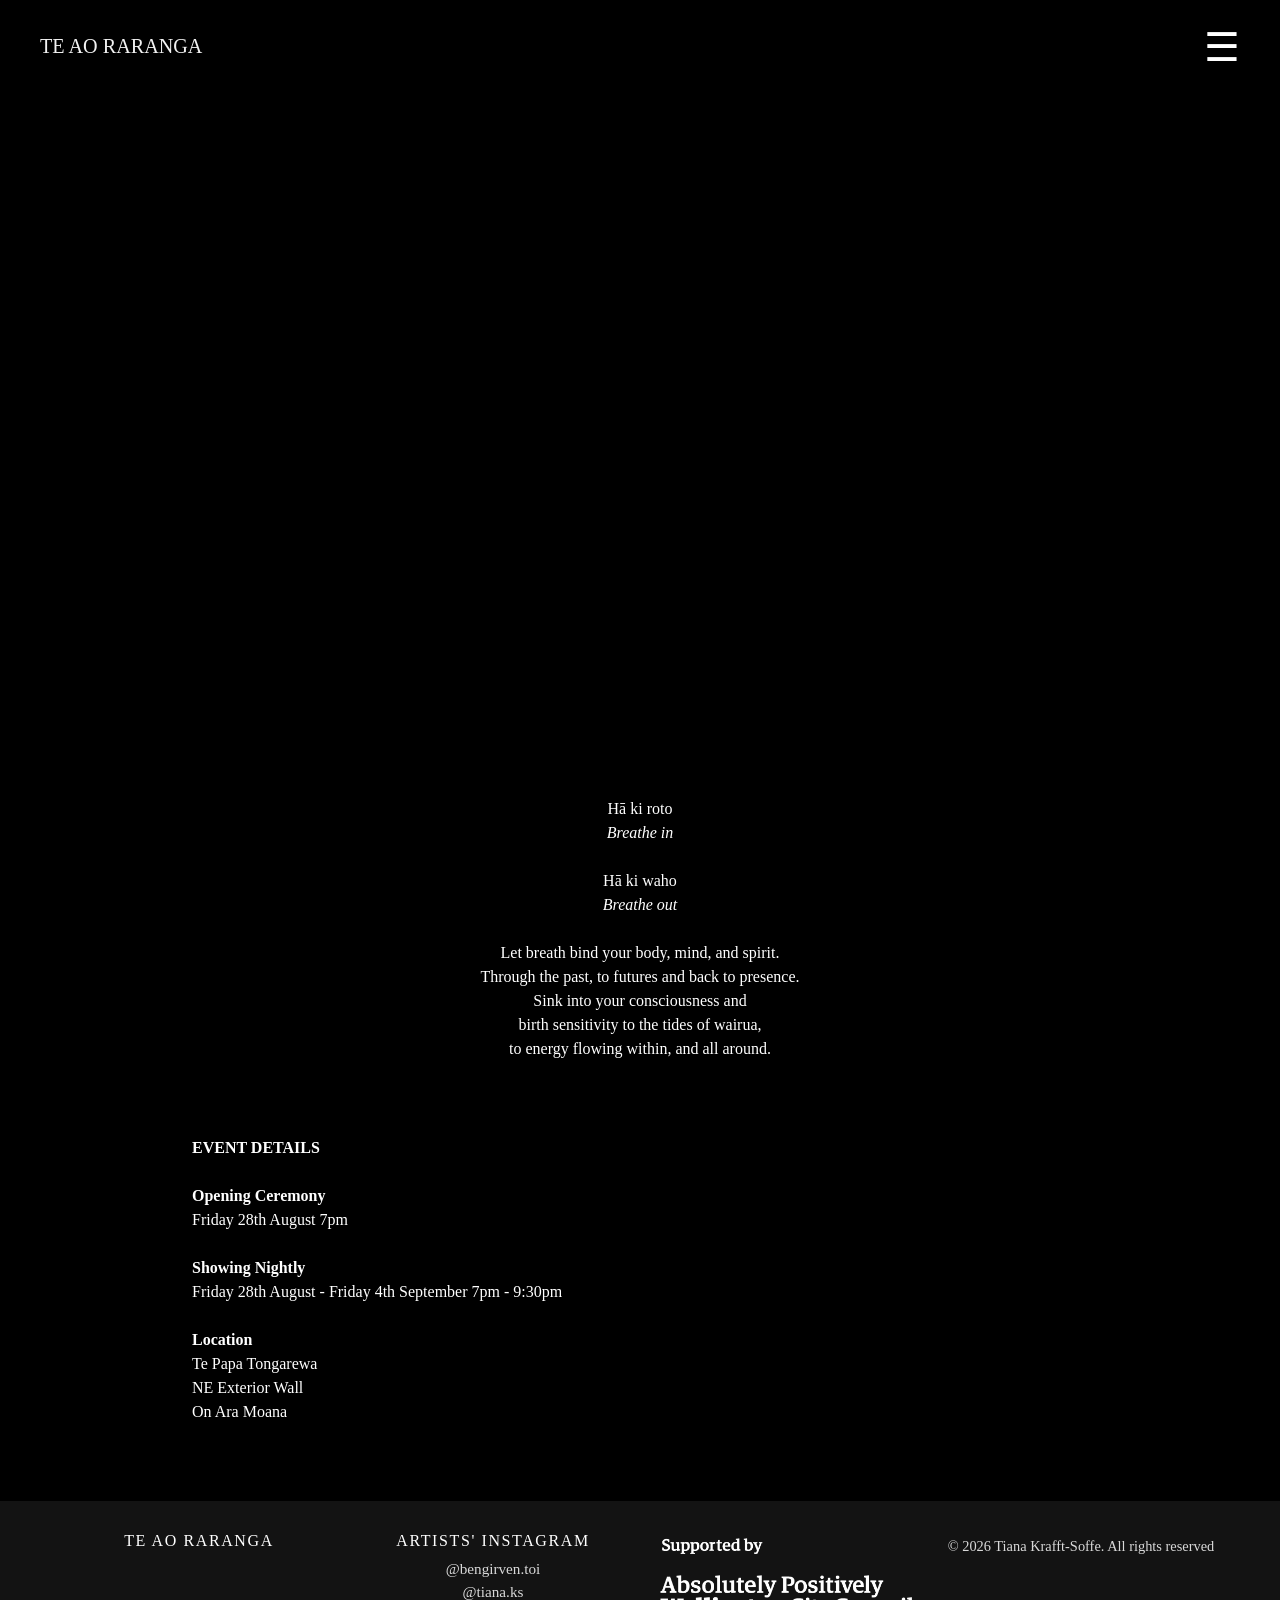
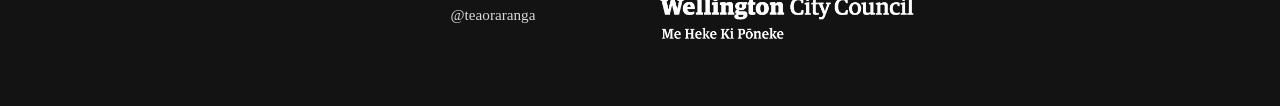
==== index.html @ 526a8f99 "Update index.html" ====
<!doctype html>
<html>
<head>
<meta charset="UTF-8">
<meta name="viewport" content="width=device-width, initial-scale=1.0"> 
<title>Te Ao Raranga</title>
<link href="CSS /reset_te_ao_raranga.css" rel="stylesheet" type="text/css">
<link href="CSS /Te_Ao_Raranga.css" rel="stylesheet" type="text/css">
</head>

<body>
	
	<div id="myNav" class="overlay">
  		<a href="javascript:void(0)" class="closebtn" onclick="closeNav()">&times;</a>
		
  	<div class="overlay-content">
	  <a href="index.html">Home</a>
    <a href="Pages /Kaupapa.html">Kaupapa</a>
    <a href="Pages /Tangata.html">Tangata</a>
  </div>
		
	</div>
	
<div class="topnav">
  <a href="index.html">TE  AO  RARANGA</a>
 <span class="split" style="font-size:40px;cursor:pointer" onclick="openNav()">&#9776;</span>

</div>

<br>

<!-- Home page video -->

<video  autoplay="autoplay" loop="true" muted defaultmuted playsinline poster="#" width="100%" height="100%" style="animation: fade-inout; padding-bottom: 0.2%;"> 
  <source src="Images /Website MP4/Homescreen Video 6 Fixed Brightness 25.mp4" type="video/mp4">
</video>

<!-- Main text for home page -->

<p class="home_text">

<br>

Hā ki roto <br>
<i>Breathe in</i>

<br><br>

Hā ki waho <br>
<i>Breathe out</i> 

<br><br>

Let breath bind your body, mind, and spirit. <br>
Through the past, to futures and back to presence. <br>
Sink into your consciousness and <br>
birth sensitivity to the tides of wairua,<br>
to energy flowing within, and all around.<br>

<br>


</p>

<div class="event_details"> 

<h1 style="font-weight: bold;">EVENT DETAILS</h1>

<br>

<h2 style="font-weight: 600;">Opening Ceremony</h2> Friday 28th August 7pm 

<br><br>

 <h2 style="font-weight: 600;">Showing Nightly</h2> Friday 28th August - Friday 4th September 7pm - 9:30pm

<br><br>

<h2 style="font-weight: 600;">Location</h2>

Te Papa Tongarewa <br>
NE Exterior Wall <br>
On Ara Moana


</div>


<footer class="site-footer">
  <div class="footer-section">
    <h4>Te Ao Raranga</h4>
  </div>
  
  <div class="footer-section">
    <h4>Artists' Instagram</h4>
    <a href="https://www.instagram.com/bengirven.toi/">@bengirven.toi</a>
    <a href="https://www.instagram.com/tiana.ks/">@tiana.ks</a>
    <a href="https://www.instagram.com/teaoraranga/">@teaoraranga</a>
  </div>

  <div class="footer-section">
    <img src="Images /Website Images/wcc-supportedby-logo-white.png" style="width: 320px; height: auto; margin-top:-26px;" alt="WCC Supported By Logo">
  </div>

 <div class="footer-section">
     <p style="font-size: 0.9rem; margin: 0.4rem 0 0;"> © 2026 Tiana Krafft-Soffe. All rights reserved</p>
  </div>
  </div>

</footer>
	
</body>
	<script src="Javascript /te_ao_raranga_script.js"> </script>
</html>
---- CSS /Te_Ao_Raranga.css ----
@charset "UTF-8";
/* CSS Document */

html, body {
  min-height: 100%;
}

body {
  display: flex;
  flex-direction: column;
  min-height: 100vh;
  font-family: Cambria, 'Hoefler Text', 'Liberation Serif', Times, 'Times New Roman', 'serif';
  margin: 0;
  background-color: black;
}

body > footer {
  margin-top: auto;
}

.page-content {
  flex: 1;
}

@keyframes fade-inout {
	0% {opacity: 0}
	100% {opacity: 1;}

}

/* Navbar styling begins*/


.topnav {
  overflow: hidden;
  background-color:black;
  font-weight: 500;
  font-size: 90%;
}

.topnav a {
  float: left;
  color: #f2f2f2;
  text-align: center;
  padding: 34px 40px 8px;
  text-decoration: none;
  font-size: 140%;
  line-height: 1.2;
}



.split {
	color: white;
	float: right;
	padding: 28px 40px 8px;
	
	
}

.overlay {
  height: 100%;
  width: 0;
  position: fixed;
  z-index: 1;
  top: 0;
  left: 0;
  background-color: rgb(0,0,0);
  background-color: rgba(0,0,0, 0.9);
  overflow-x: hidden;
  transition: 0.5s;
}

.overlay-content {
  position: relative;
  top: 25%;
  width: 100%;
  text-align: center;
  margin-top: 30px;
}

.overlay a {
  padding: 8px;
  text-decoration: none;
  font-size: 36px;
  color: #818181;
  display: block;
  transition: 0.3s;
}

.overlay a:hover, .overlay a:focus {
  color: #f1f1f1;
}

.overlay .closebtn {
  position: absolute;
  top: 20px;
  right: 45px;
  font-size: 60px;
}

@media screen and (max-height: 450px) {
  .overlay a {font-size: 20px}
  .overlay .closebtn {
  font-size: 40px;
  top: 15px;
  right: 35px;
  }
}


/* Navbar styling ends*/


/* For Bold Text - Universal accross all pages */

strong {
    font-weight: bold;
}

/* Home Page Styling Begins*/

.home_text {
 width: 70%;
  padding: 3% 15%;
  text-align:center;
  color: white;
  animation: fade-inout 5s;
  line-height: 1.5;
}

.home_text i {
  font-style: italic !important;
}

.event_details {
  width: 70%;
  padding: 1% 15%;
  text-align: justify;
  color: white;
  animation: fade-inout 5s;
  line-height: 1.5;
}

/* Home Page Styling Ends */

/* Page Title for Kaupapa and Tangata Pages, artist statement is also used in both Tangata and Kaupapa */

.Page-title {
	text-align: center;
  font-size: 220%;
	letter-spacing: 10px;
	padding-top: 5%;
	color: white;
	animation: fade-inout 5s;
}

.tangata_brief {
  width: 70%;
  padding: 5% 15%;
  text-align: justify;
  color: white;
  animation: fade-inout 5s;

}

.artist_titles {
  text-align: left;
  font-size: 110%;
  padding-top: 2%;
  padding-left: 15%;
  color: white;
  animation: fade-inout 5s;
}

.iwi {
  text-align: left;text-align: left;
  padding-top: 5px;
  font-size: 100%;
  padding-left: 15%;
  color: white;
  width: 70%;
  animation: fade-inout 5s;
}

.artist_statement {
  width: 70%;
  padding-top: 1%;
  padding-left: 15%;
  text-align: justify;
  color: white;
  animation: fade-inout 5s;
  font-size: 1em;
  line-height: 1.5;
}

/* Tangata Titles is used for - Ngā mihi nui divider */

.tangata_titles {
  text-align: left;
  font-size: 110%;
  padding-top: 1%;
  padding-left: 15%;
  width: 70%;
  color: white;
  animation: fade-inout 5s;
  letter-spacing: 2%;
}

/* Divider is used for - Made in Collaboration With and line  */

.divider {
  display: flex;
  align-items: center;
  justify-content: center;
  text-align: center;
  color: white;
  letter-spacing: 2%;
  max-width: 800px;
  width: 100%;
  margin: 0 auto;
  gap: 1rem;
  animation: fade-inout 5s;
}

.divider::before,
.divider::after {
  content: '';
  flex: 1;
  min-width: 0;
  height: 1px;
  background: rgba(255, 255, 255, 0.65);
}

.divider::before {
  margin-right: 30px;
}

.divider::after {
  margin-left: 30px;
}

.nga_mihi_nui_statement {
  width: 70%;
  padding-top: 1%;
  padding-left: 15%;
  text-align: justify;
  color: white;
  animation: fade-inout 5s;
  line-height: 1.5;
}


/* Media Styling for Kaupapa Page Begins */

.Photogram_Image {
  width: 70%;
  padding: 1% 15%;
  text-align: center;
  color: white;
  animation: fade-inout 5s;
}

.Image_Captions {
  width: 70%;
  padding: 1% 15%;
  text-align: center;
  color: white;
  animation: fade-inout 5s;
  font-style: italic;

}

.Movement_Sequence {
  width: 70%;
  padding: 1% 15%;
  text-align: center;
  color: white;
  animation: fade-inout 5s;
}

/* Media Styling for Kaupapa Page Ends */

/*More to Come - placeholder for Kaupapa content that will be uploaded closer to the date */

.more_to_come {
  width: 70%;
  padding: 150px 15%;
  text-align: center;
  color: white;
  animation: fade-inout 5s;
  font-size: 1.2em;
}
	
/* Footer styling begins */

.site-footer {
  background-color: #131313;
  color: white;
  padding: 2rem 4rem;
  margin-top: 4rem;
  display: grid;
  grid-template-columns: repeat(auto-fit, minmax(180px, 1fr));
  gap: 1.5rem;
  justify-items: center;
  text-align: center;
  opacity: 0;
  transform: translateY(24px);
  transition: opacity 1s ease, transform 1s ease;
  will-change: opacity, transform;
  font-size: 0.9rem;
}

.site-footer.is-visible {
  opacity: 1;
  transform: translateY(0);
}

.footer-section {
  display: flex;
  flex-direction: column;
  align-items: center;
  text-align: center;
}

.footer-section h4 {
  margin: 0 0 0.5rem 0;
  font-size: 1rem;
  letter-spacing: 0.1em;
  text-transform: uppercase;
}

.footer-section a,
.footer-section p {
  display: block;
  color: #d9d9d9;
  text-decoration: none;
  margin: 0.25rem 0;
  font-size: 0.95rem;
}

.footer-section a:hover {
  color: white;
}
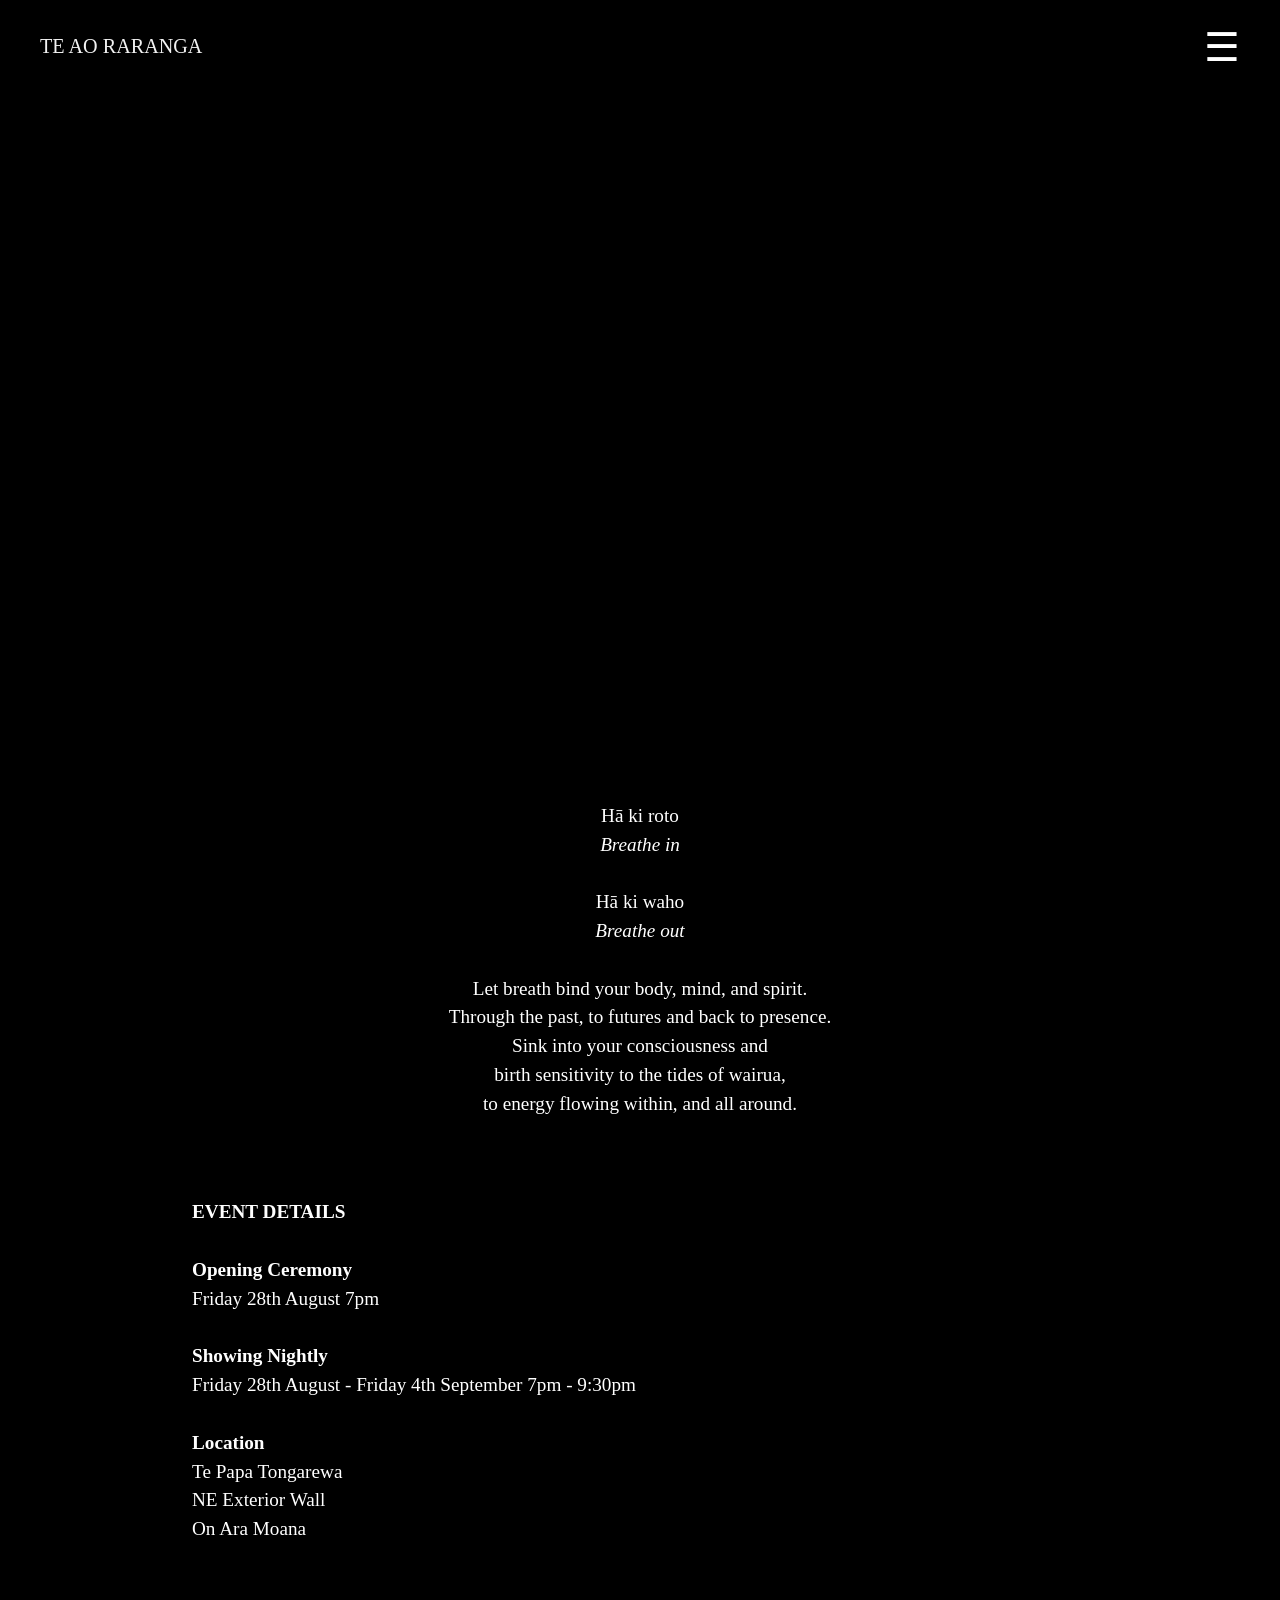
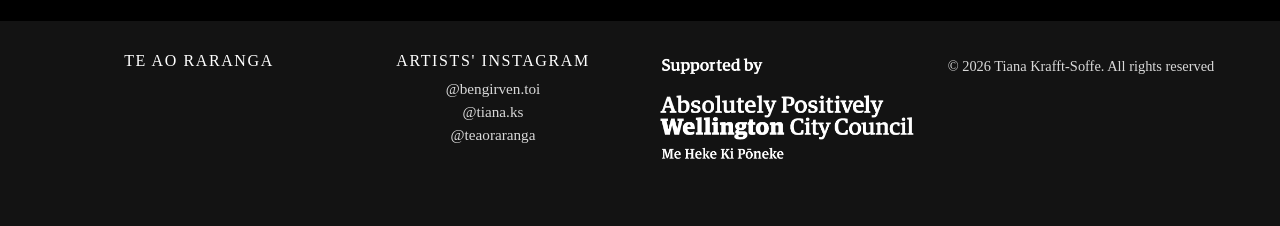
==== commit 85c4ff5c: "updated links - getting rid of spaces and captiliastion" ====
--- a/index.html
+++ b/index.html
@@ -4,8 +4,8 @@
 <meta charset="UTF-8">
 <meta name="viewport" content="width=device-width, initial-scale=1.0"> 
 <title>Te Ao Raranga</title>
-<link href="CSS /reset_te_ao_raranga.css" rel="stylesheet" type="text/css">
-<link href="CSS /Te_Ao_Raranga.css" rel="stylesheet" type="text/css">
+<link href="css/reset_te_ao_raranga.css" rel="stylesheet" type="text/css">
+<link href="css/te_ao_raranga.css" rel="stylesheet" type="text/css">
 </head>
 
 <body>
@@ -13,11 +13,11 @@
 	<div id="myNav" class="overlay">
   		<a href="javascript:void(0)" class="closebtn" onclick="closeNav()">&times;</a>
 		
-  	<div class="overlay-content">
-	  <a href="index.html">Home</a>
-    <a href="Pages /Kaupapa.html">Kaupapa</a>
-    <a href="Pages /Tangata.html">Tangata</a>
-  </div>
+    <div class="overlay-content">
+    <a href="index.html">Home</a>
+      <a href="pages/kaupapa.html">Kaupapa</a>
+      <a href="pages/tangata.html">Tangata</a>
+    </div>
 		
 	</div>
 	
@@ -32,7 +32,7 @@
 <!-- Home page video -->
 
 <video  autoplay="autoplay" loop="true" muted defaultmuted playsinline poster="#" width="100%" height="100%" style="animation: fade-inout; padding-bottom: 0.2%;"> 
-  <source src="Images /Website MP4/Homescreen Video 6 Fixed Brightness 25.mp4" type="video/mp4">
+  <source src="images/website_mp4/homescreen_video_6_fixed_brightness_25.mp4" type="video/mp4">
 </video>
 
 <!-- Main text for home page -->
@@ -99,7 +99,7 @@
   </div>
 
   <div class="footer-section">
-    <img src="Images /Website Images/wcc-supportedby-logo-white.png" style="width: 320px; height: auto; margin-top:-26px;" alt="WCC Supported By Logo">
+    <img src="images/website_images/wcc-supportedby-logo-white.png" style="width: 320px; height: auto; margin-top:-26px;" alt="WCC Supported By Logo">
   </div>
 
  <div class="footer-section">
@@ -109,6 +109,6 @@
 
 </footer>
 	
+  <script src="javascript/te_ao_raranga_script.js"></script>
 </body>
-	<script src="Javascript /te_ao_raranga_script.js"> </script>
 </html>
--- a/css/te_ao_raranga.css
+++ b/css/te_ao_raranga.css
@@ -0,0 +1,354 @@
+@charset "UTF-8";
+/* CSS Document */
+
+html, body {
+  min-height: 100%;
+}
+
+body {
+  display: flex;
+  flex-direction: column;
+  min-height: 100vh;
+  font-family: Cambria, 'Hoefler Text', 'Liberation Serif', Times, 'Times New Roman', 'serif';
+  margin: 0;
+  background-color: black;
+}
+
+body > footer {
+  margin-top: auto;
+}
+
+.page-content {
+  flex: 1;
+}
+
+@keyframes fade-inout {
+	0% {opacity: 0}
+	100% {opacity: 1;}
+
+}
+
+/* Navbar styling begins*/
+
+
+.topnav {
+  overflow: hidden;
+  background-color:black;
+  font-weight: 500;
+  font-size: 90%;
+}
+
+.topnav a {
+  float: left;
+  color: #f2f2f2;
+  text-align: center;
+  padding: 34px 40px 8px;
+  text-decoration: none;
+  font-size: 140%;
+  line-height: 1.2;
+}
+
+
+
+.split {
+	color: white;
+	float: right;
+	padding: 28px 40px 8px;
+	
+	
+}
+
+.overlay {
+  height: 100%;
+  width: 0;
+  position: fixed;
+  z-index: 1;
+  top: 0;
+  left: 0;
+  background-color: rgb(0,0,0);
+  background-color: rgba(0,0,0, 0.9);
+  overflow-x: hidden;
+  transition: 0.5s;
+}
+
+.overlay-content {
+  position: relative;
+  top: 25%;
+  width: 100%;
+  text-align: center;
+  margin-top: 30px;
+}
+
+.overlay a {
+  padding: 8px;
+  text-decoration: none;
+  font-size: 36px;
+  color: #818181;
+  display: block;
+  transition: 0.3s;
+}
+
+.overlay a:hover, .overlay a:focus {
+  color: #f1f1f1;
+}
+
+.overlay .closebtn {
+  position: absolute;
+  top: 20px;
+  right: 45px;
+  font-size: 60px;
+}
+
+@media screen and (max-height: 450px) {
+  .overlay a {font-size: 20px}
+  .overlay .closebtn {
+  font-size: 40px;
+  top: 15px;
+  right: 35px;
+  }
+}
+
+
+/* Navbar styling ends*/
+
+
+/* For Bold Text - Universal accross all pages */
+
+strong {
+    font-weight: bold;
+}
+
+.italic {
+    font-style: italic;
+
+}
+
+/* Home Page Styling Begins*/
+
+.home_text {
+ width: 70%;
+  padding: 3% 15%;
+  text-align:center;
+  color: white;
+  animation: fade-inout 5s;
+  line-height: 1.5;
+  font-size: 1.2em;
+}
+
+.home_text i {
+  font-style: italic !important;
+}
+
+.event_details {
+  width: 70%;
+  padding: 1% 15%;
+  text-align: justify;
+  color: white;
+  animation: fade-inout 5s;
+  line-height: 1.5;
+  font-size: 1.2em;
+}
+
+/* Home Page Styling Ends */
+
+/* Page Title for Kaupapa and Tangata Pages, artist statement is also used in both Tangata and Kaupapa */
+
+.Page-title {
+	text-align: center;
+  font-size: 220%;
+	letter-spacing: 10px;
+	padding-top: 5%;
+	color: white;
+	animation: fade-inout 5s;
+}
+
+.tangata_brief {
+  width: 70%;
+  padding: 5% 15%;
+  text-align: justify;
+  color: white;
+  animation: fade-inout 5s;
+
+}
+
+.artist_titles {
+  text-align: left;
+  font-size: 110%;
+  padding-top: 2%;
+  padding-left: 15%;
+  color: white;
+  animation: fade-inout 5s;
+}
+
+.iwi {
+  text-align: left;text-align: left;
+  padding-top: 5px;
+  font-size: 100%;
+  padding-left: 15%;
+  color: white;
+  width: 70%;
+  animation: fade-inout 5s;
+}
+
+.artist_statement {
+  width: 70%;
+  padding-top: 1%;
+  padding-left: 15%;
+  text-align: justify;
+  color: white;
+  animation: fade-inout 5s;
+  font-size: 1.2em;
+  line-height: 1.5;
+}
+
+/* Tangata Titles is used for - Ngā mihi nui divider */
+
+.tangata_titles {
+  text-align: left;
+  font-size: 110%;
+  padding-top: 1%;
+  padding-left: 15%;
+  width: 70%;
+  color: white;
+  animation: fade-inout 5s;
+  letter-spacing: 2%;
+}
+
+/* Divider is used for - Made in Collaboration With and line  */
+
+.divider {
+  display: flex;
+  align-items: center;
+  justify-content: center;
+  text-align: center;
+  color: white;
+  letter-spacing: 2%;
+  max-width: 800px;
+  width: 100%;
+  margin: 0 auto;
+  gap: 1rem;
+  animation: fade-inout 5s;
+}
+
+.divider::before,
+.divider::after {
+  content: '';
+  flex: 1;
+  min-width: 0;
+  height: 1px;
+  background: rgba(255, 255, 255, 0.65);
+}
+
+.divider::before {
+  margin-right: 30px;
+}
+
+.divider::after {
+  margin-left: 30px;
+}
+
+.nga_mihi_nui_statement {
+  width: 70%;
+  padding-top: 1%;
+  padding-left: 15%;
+  text-align: justify;
+  color: white;
+  animation: fade-inout 5s;
+  line-height: 1.5;
+   font-size: 1.2em;
+}
+
+
+/* Media Styling for Kaupapa Page Begins */
+
+.Photogram_Image {
+  width: 70%;
+  padding: 1% 15%;
+  text-align: center;
+  color: white;
+  animation: fade-inout 5s;
+}
+
+.Image_Captions {
+  width: 70%;
+  padding: 1% 15%;
+  text-align: center;
+  color: white;
+  animation: fade-inout 5s;
+  font-style: normal; 
+}
+
+
+.Movement_Sequence {
+  width: 70%;
+  padding: 1% 15%;
+  text-align: center;
+  color: white;
+  animation: fade-inout 5s;
+}
+
+/* Media Styling for Kaupapa Page Ends */
+
+/*More to Come - placeholder for Kaupapa content that will be uploaded closer to the date */
+
+.more_to_come {
+  width: 70%;
+  padding: 150px 15%;
+  text-align: center;
+  color: white;
+  animation: fade-inout 5s;
+  font-size: 1.2em;
+}
+	
+/* Footer styling begins */
+
+.site-footer {
+  background-color: #131313;
+  color: white;
+  padding: 2rem 4rem;
+  margin-top: 4rem;
+  display: grid;
+  grid-template-columns: repeat(auto-fit, minmax(180px, 1fr));
+  gap: 1.5rem;
+  justify-items: center;
+  text-align: center;
+  opacity: 0;
+  transform: translateY(24px);
+  transition: opacity 1s ease, transform 1s ease;
+  will-change: opacity, transform;
+  font-size: 0.9rem;
+}
+
+.site-footer.is-visible {
+  opacity: 1;
+  transform: translateY(0);
+}
+
+.footer-section {
+  display: flex;
+  flex-direction: column;
+  align-items: center;
+  text-align: center;
+}
+
+.footer-section h4 {
+  margin: 0 0 0.5rem 0;
+  font-size: 1rem;
+  letter-spacing: 0.1em;
+  text-transform: uppercase;
+}
+
+.footer-section a,
+.footer-section p {
+  display: block;
+  color: #d9d9d9;
+  text-decoration: none;
+  margin: 0.25rem 0;
+  font-size: 0.95rem;
+}
+
+.footer-section a:hover {
+  color: white;
+}
+
+
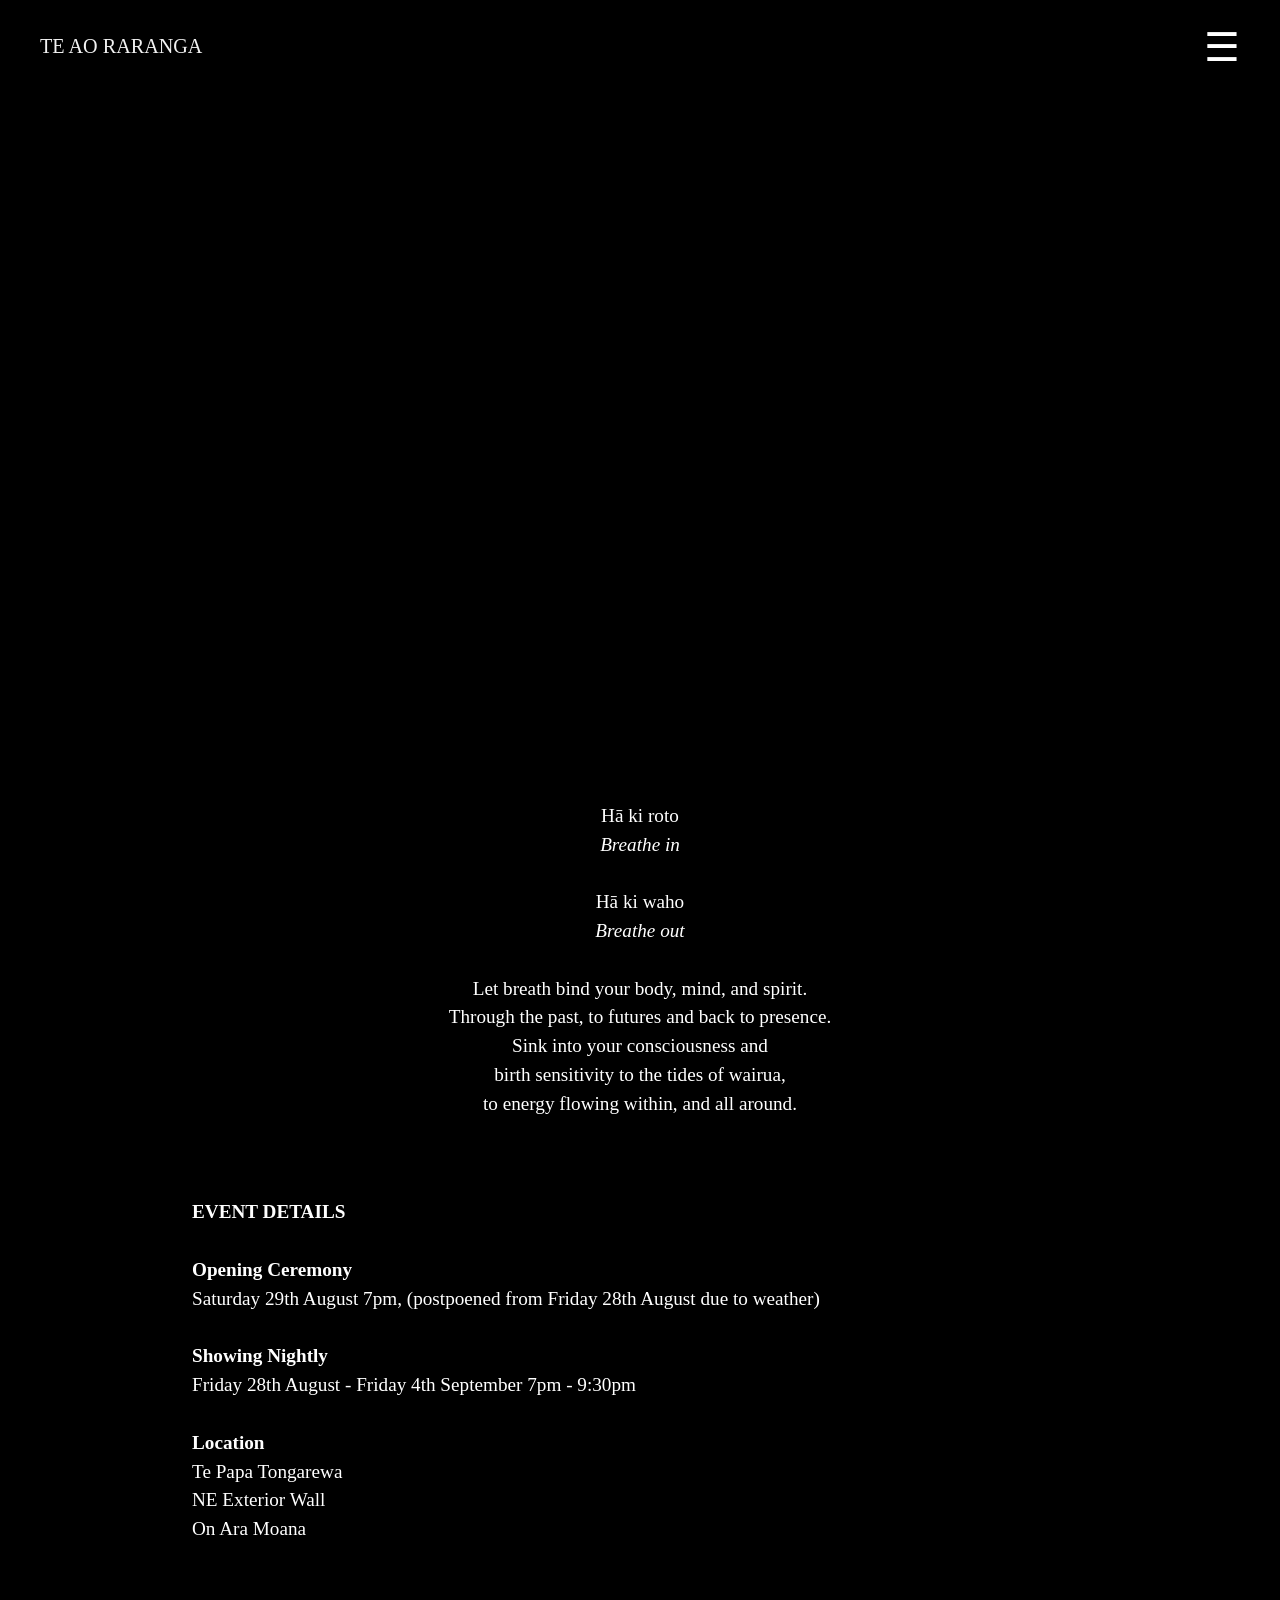
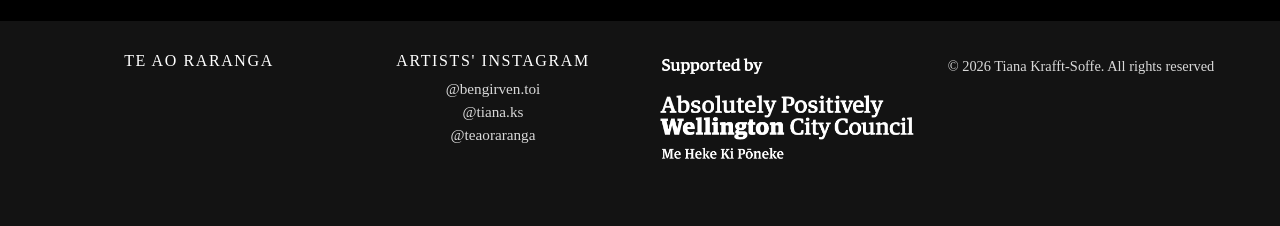
==== commit 1395c299: "Update index.html" ====
--- a/index.html
+++ b/index.html
@@ -68,7 +68,7 @@
 
 <br>
 
-<h2 style="font-weight: 600;">Opening Ceremony</h2> Friday 28th August 7pm 
+<h2 style="font-weight: 600;">Opening Ceremony</h2> Saturday 29th August 7pm, (postpoened from Friday 28th August due to weather)
 
 <br><br>
 
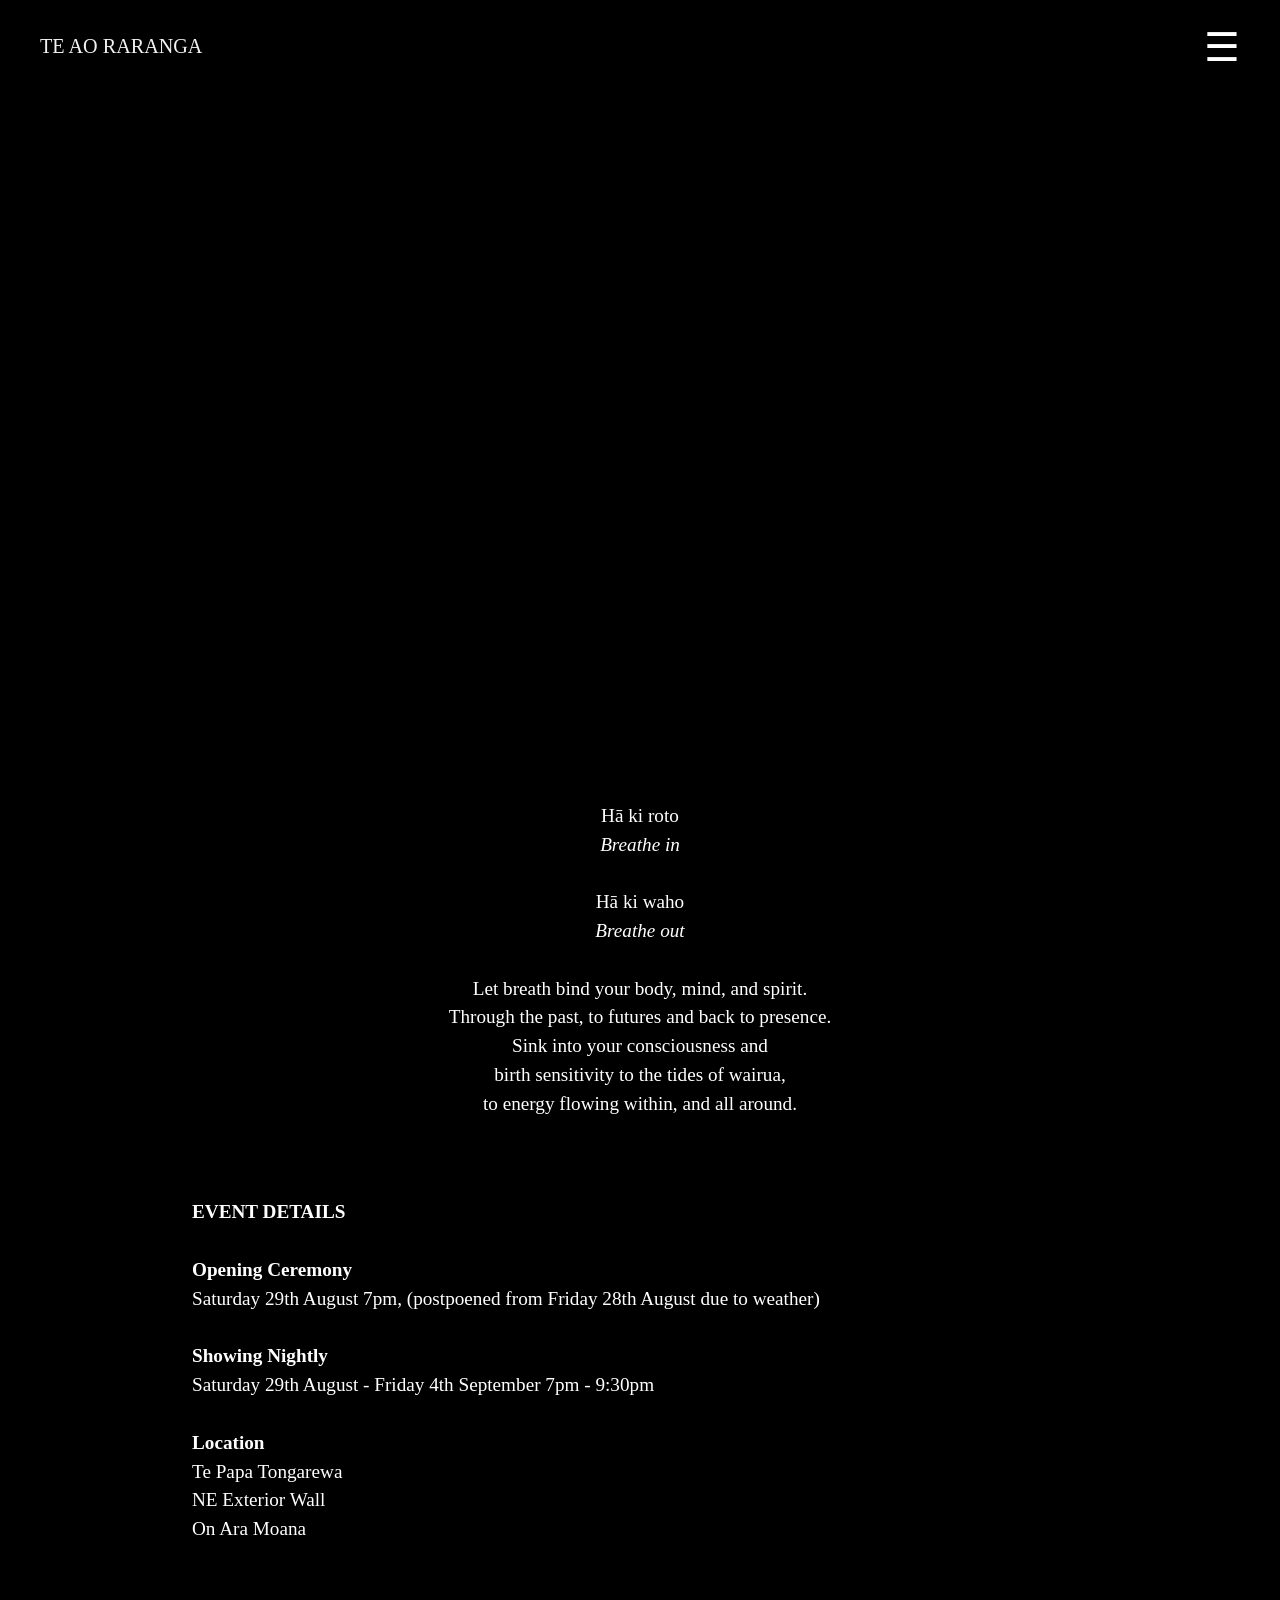
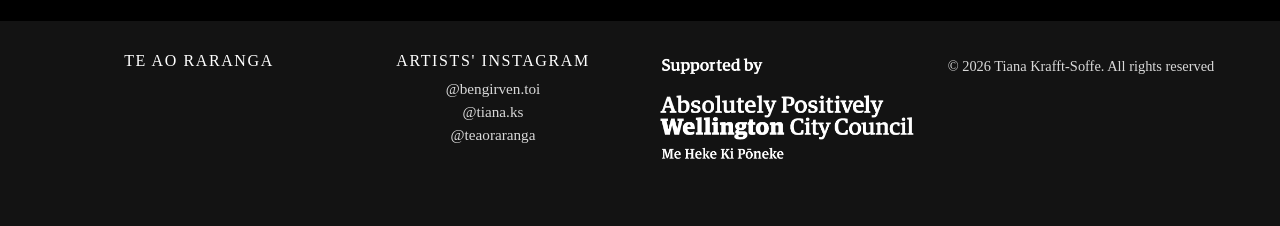
==== commit 877a13bd: "Update index.html" ====
--- a/index.html
+++ b/index.html
@@ -72,7 +72,7 @@
 
 <br><br>
 
- <h2 style="font-weight: 600;">Showing Nightly</h2> Friday 28th August - Friday 4th September 7pm - 9:30pm
+ <h2 style="font-weight: 600;">Showing Nightly</h2> Saturday 29th August - Friday 4th September 7pm - 9:30pm
 
 <br><br>
 
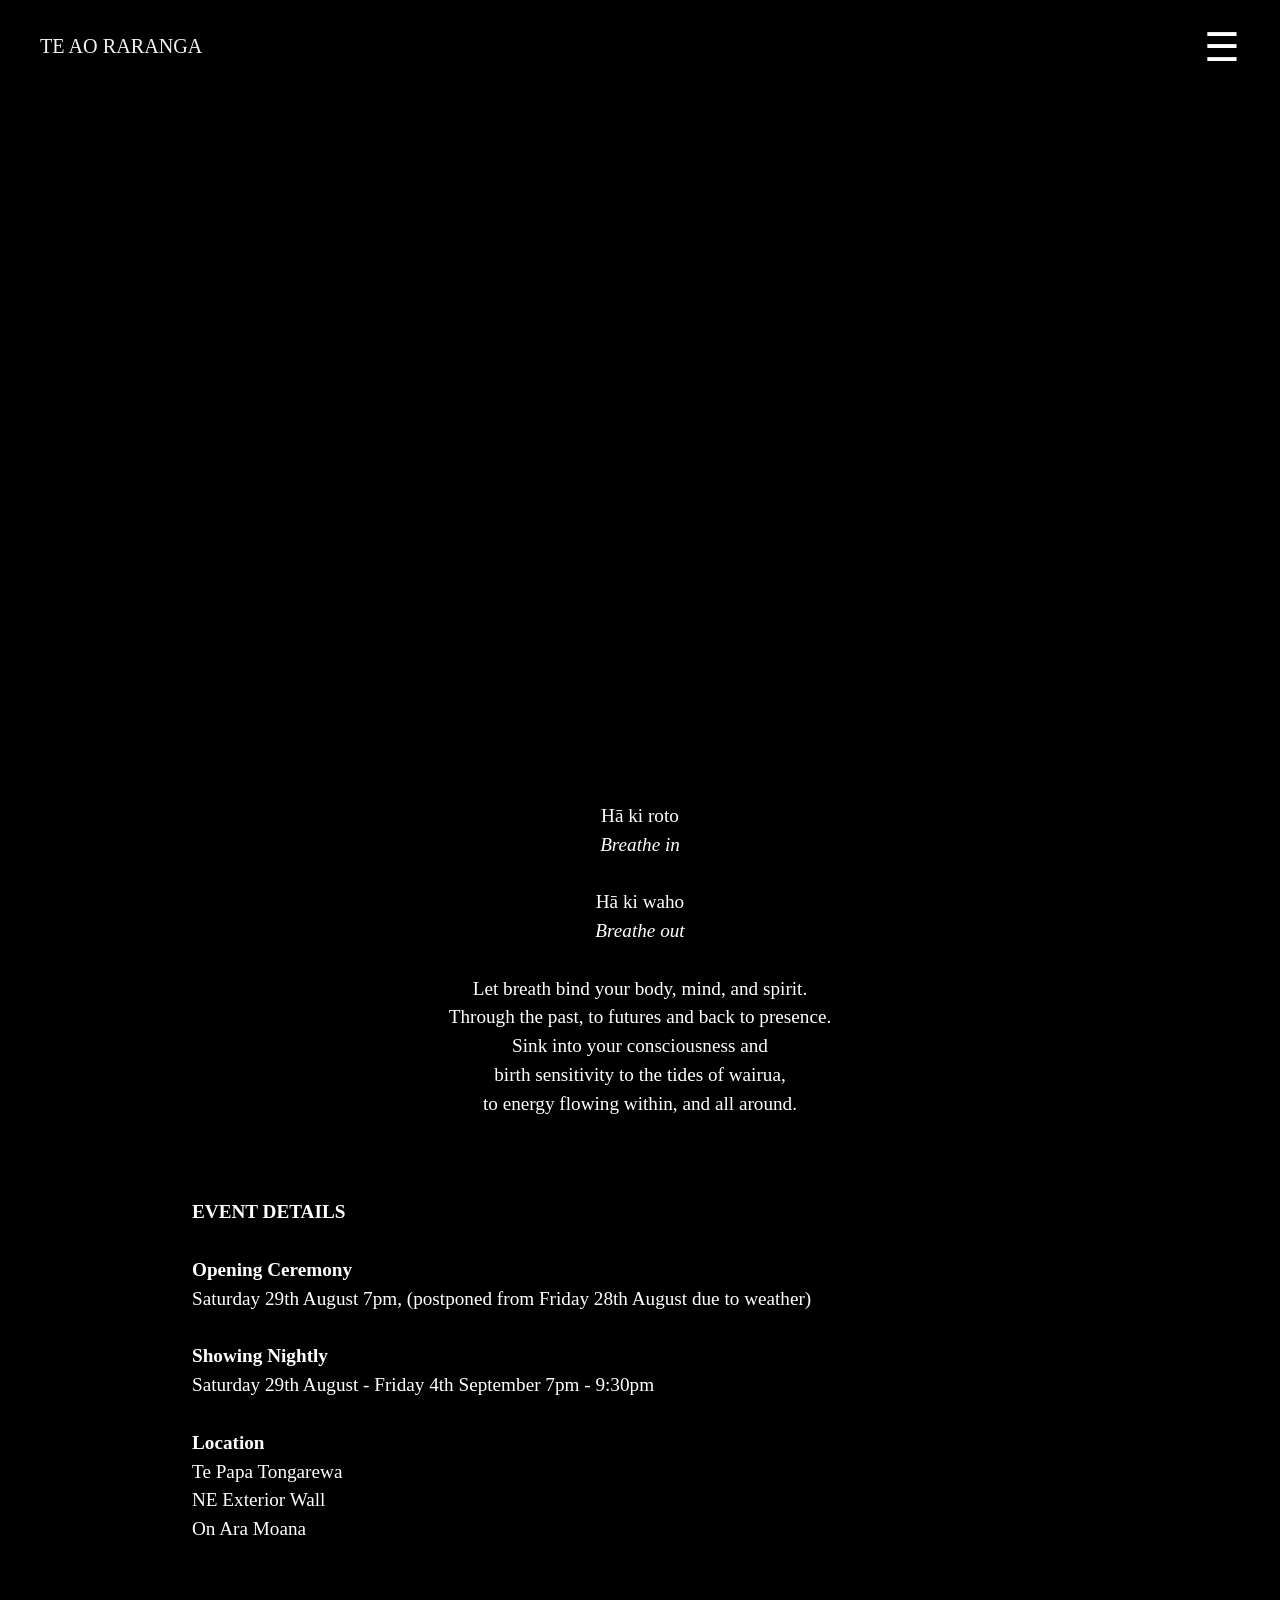
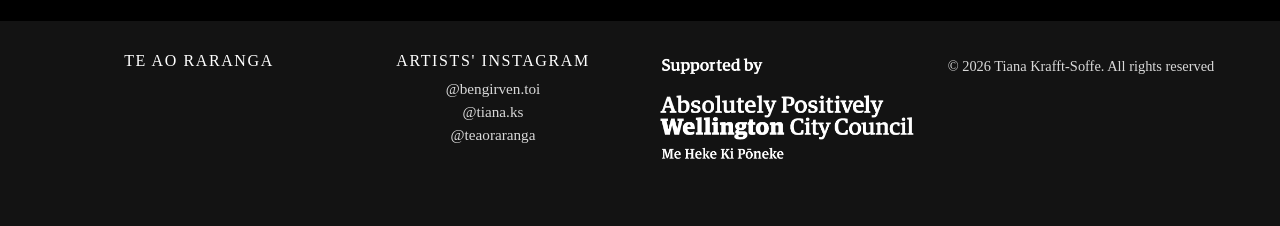
==== commit a0a74648: "Update index.html" ====
--- a/index.html
+++ b/index.html
@@ -68,7 +68,7 @@
 
 <br>
 
-<h2 style="font-weight: 600;">Opening Ceremony</h2> Saturday 29th August 7pm, (postpoened from Friday 28th August due to weather)
+<h2 style="font-weight: 600;">Opening Ceremony</h2> Saturday 29th August 7pm, (postponed from Friday 28th August due to weather)
 
 <br><br>
 
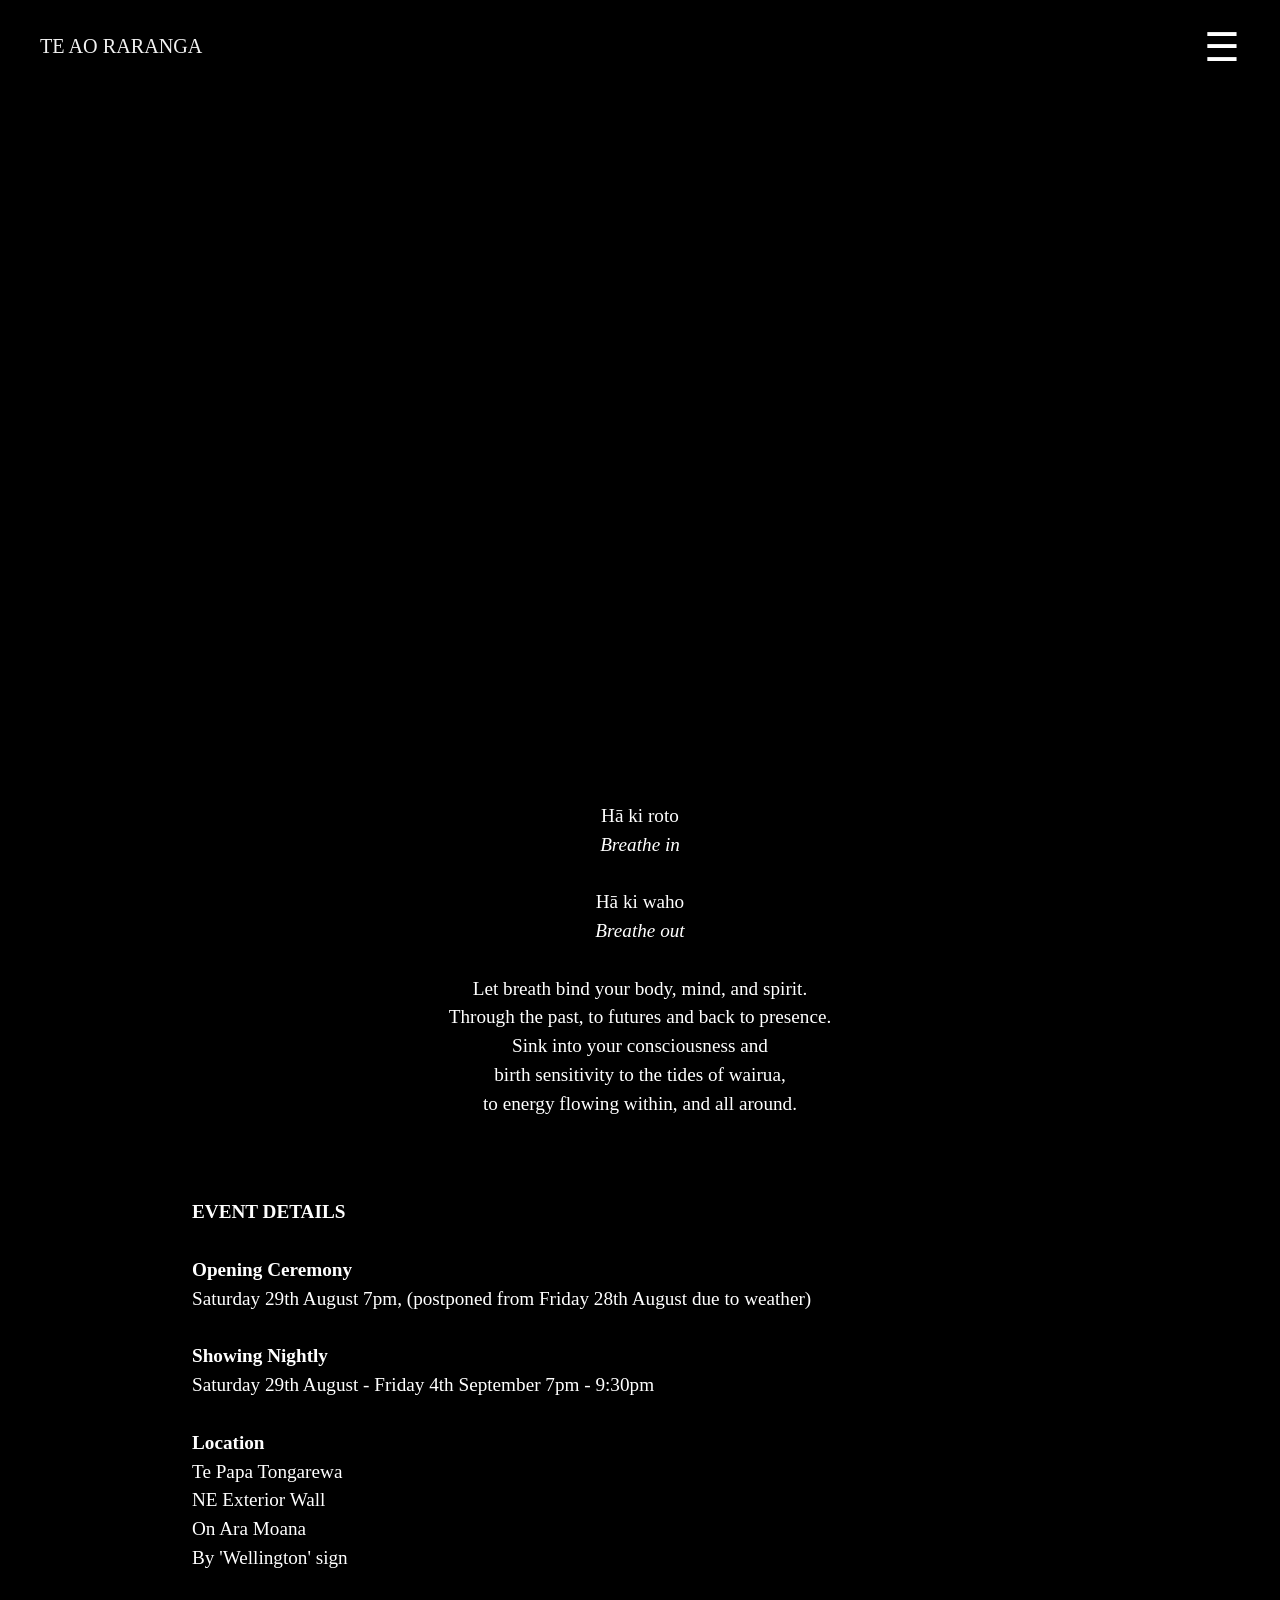
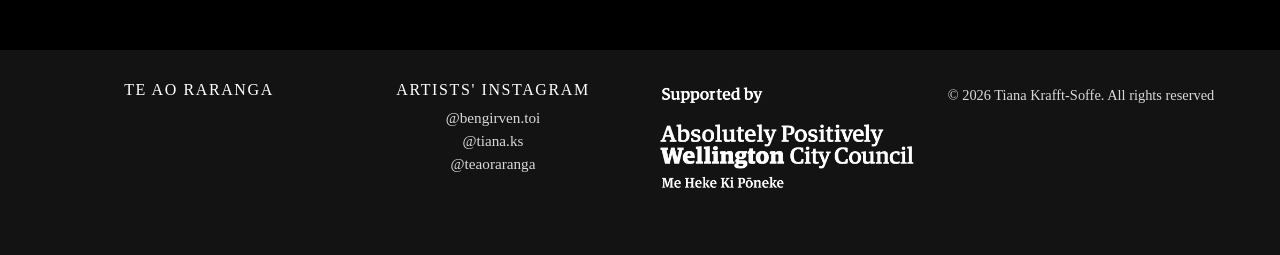
==== commit 974e45d2: "Update index.html" ====
--- a/index.html
+++ b/index.html
@@ -80,7 +80,8 @@
 
 Te Papa Tongarewa <br>
 NE Exterior Wall <br>
-On Ara Moana
+On Ara Moana <br>
+By 'Wellington' sign 
 
 
 </div>
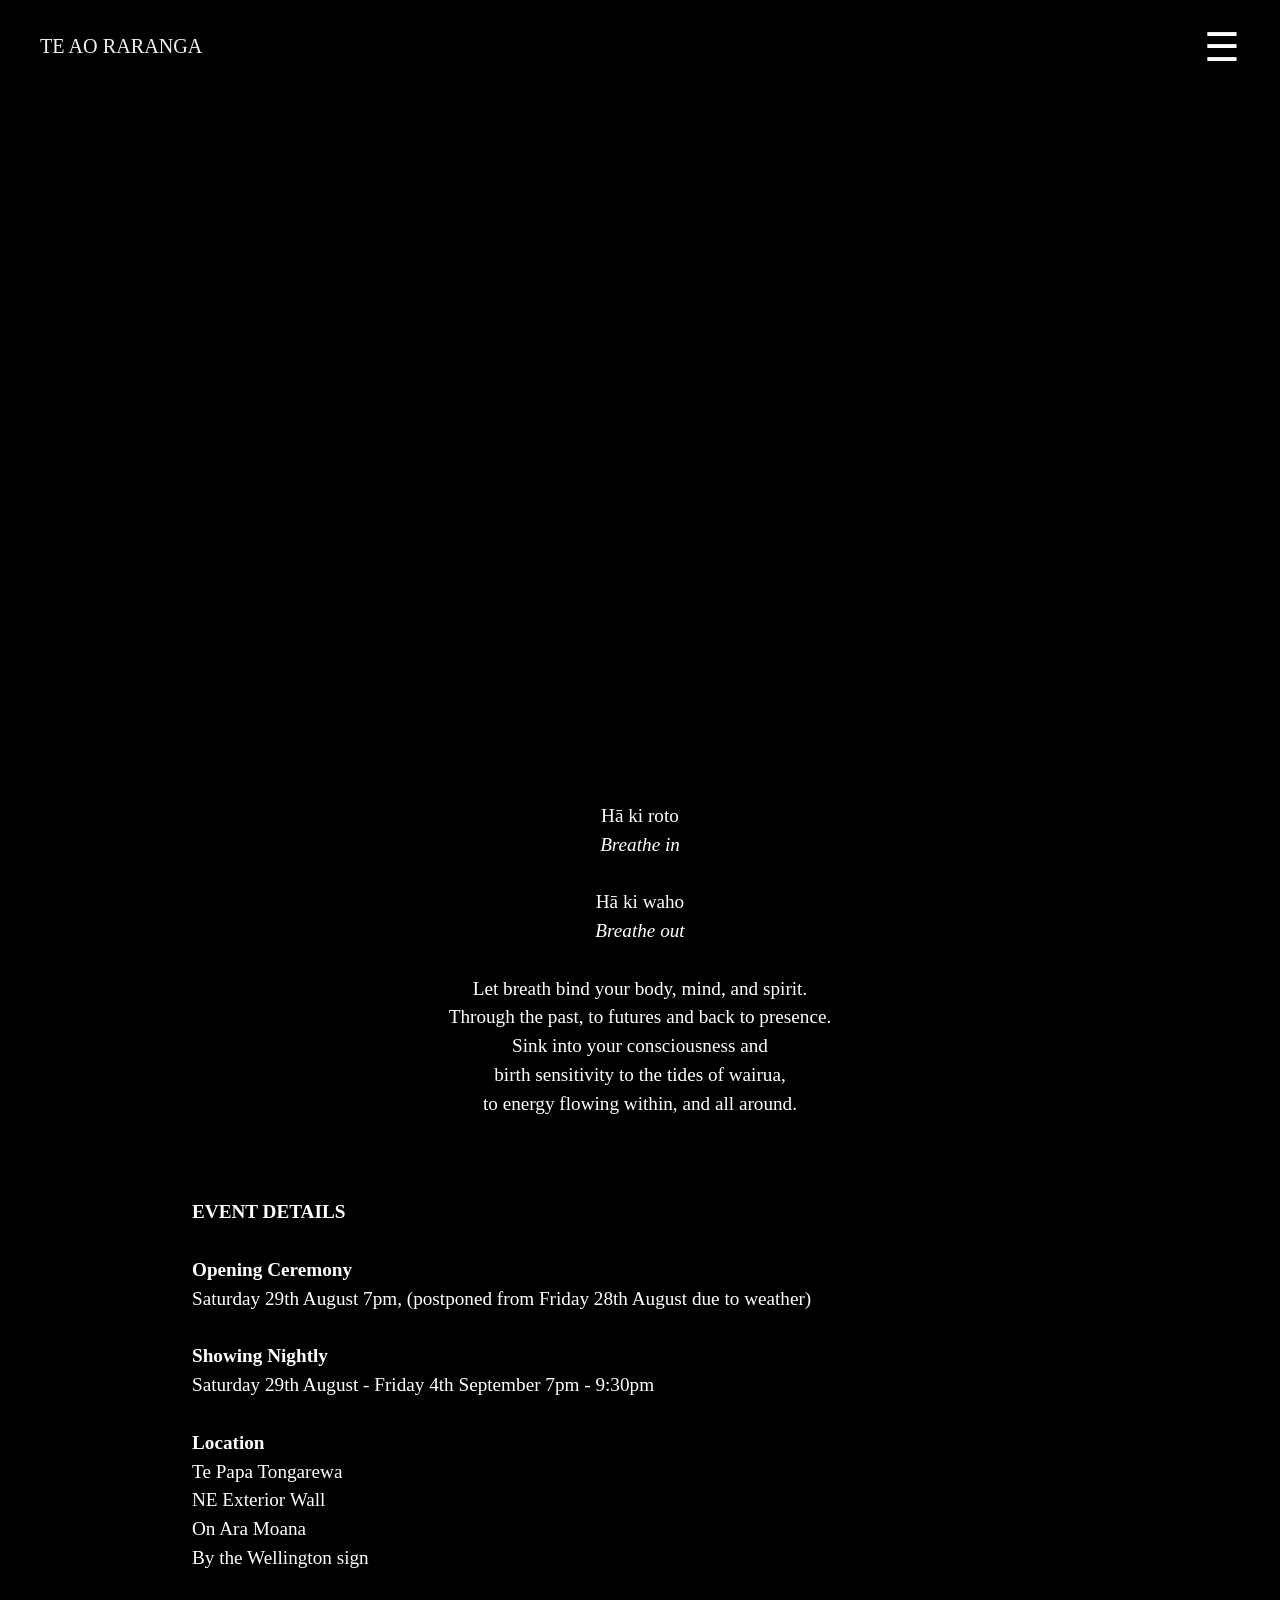
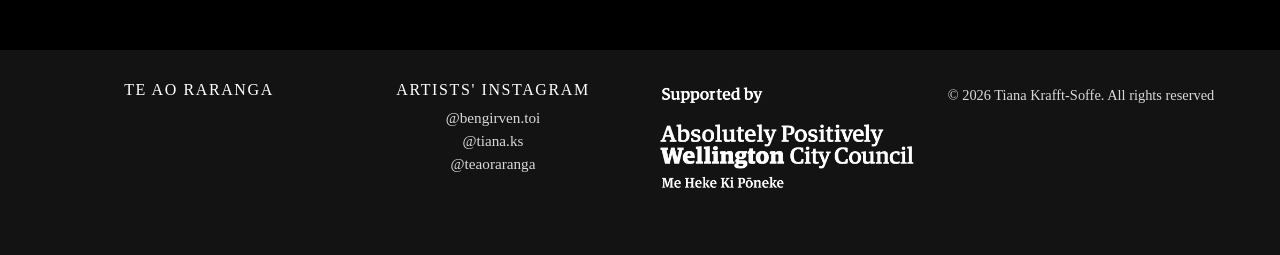
==== commit 3679ff99: "Update index.html" ====
--- a/index.html
+++ b/index.html
@@ -81,7 +81,7 @@
 Te Papa Tongarewa <br>
 NE Exterior Wall <br>
 On Ara Moana <br>
-By 'Wellington' sign 
+By the Wellington sign 
 
 
 </div>
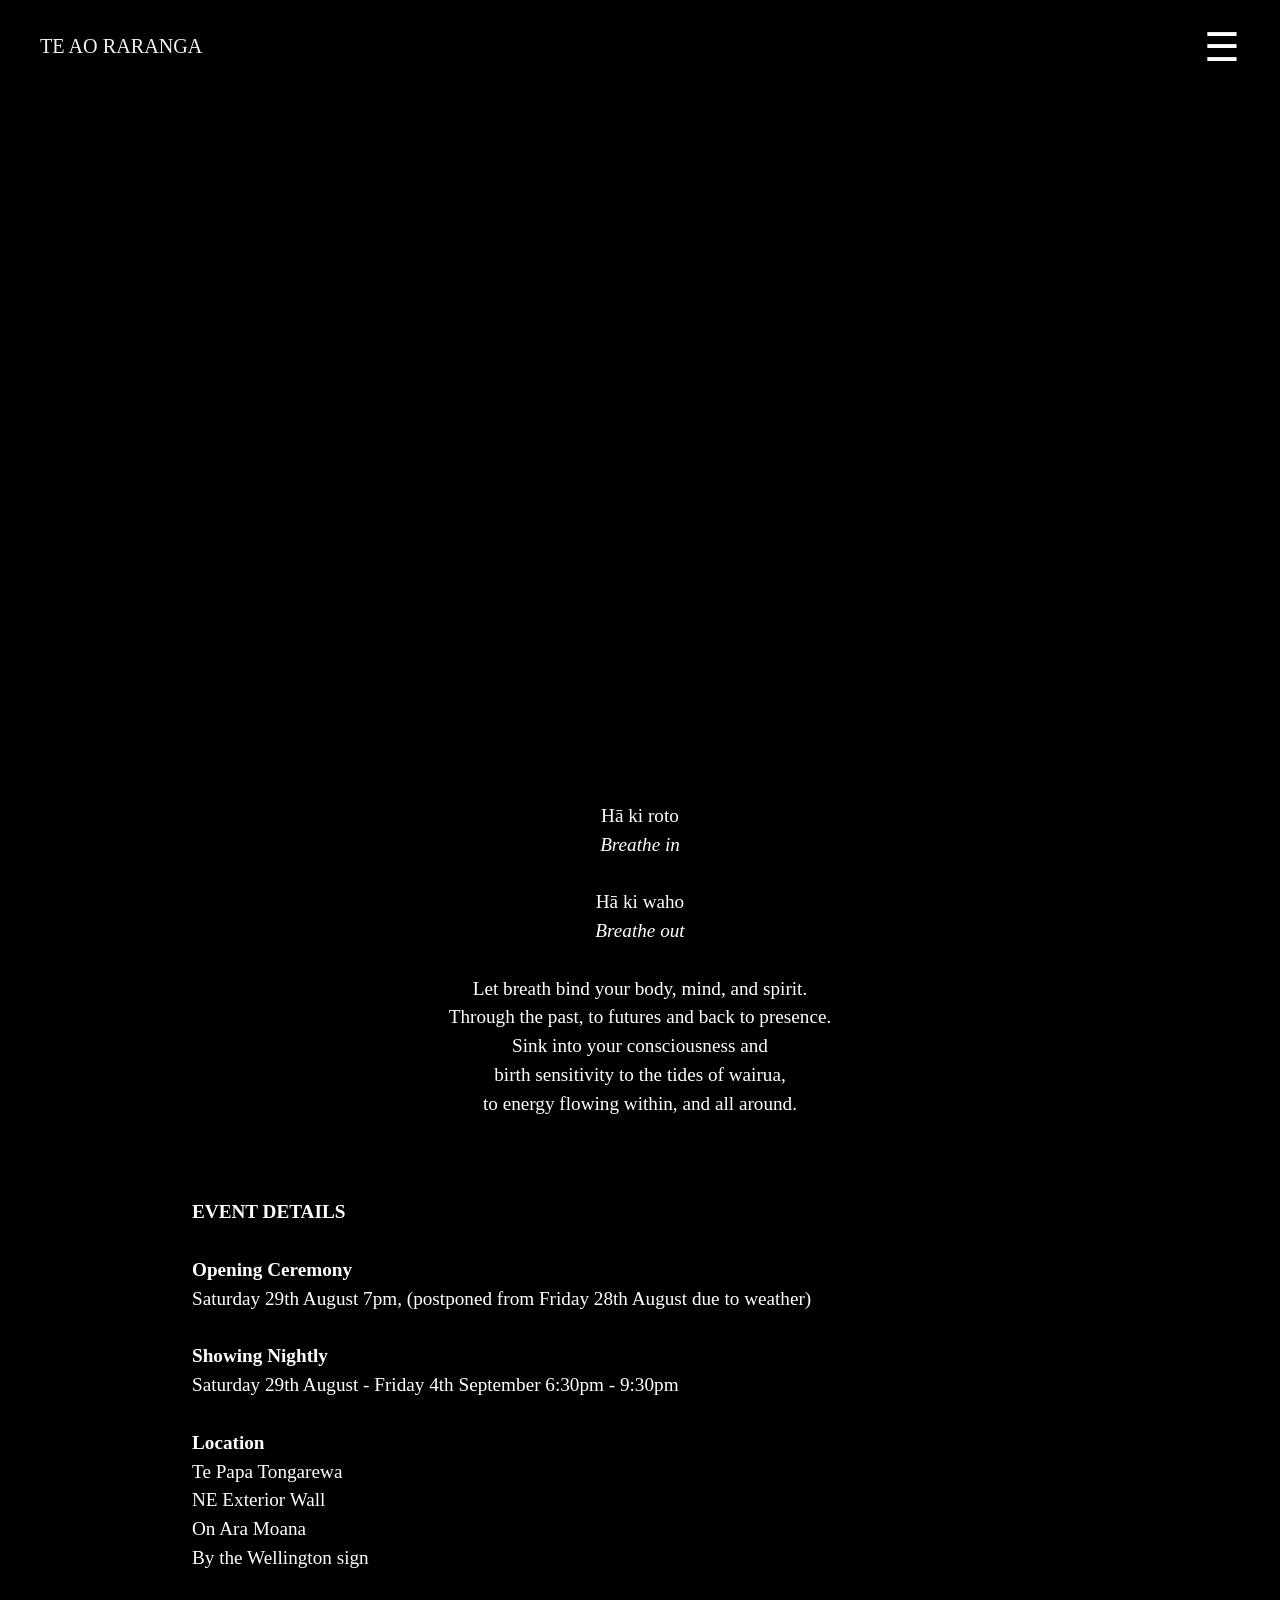
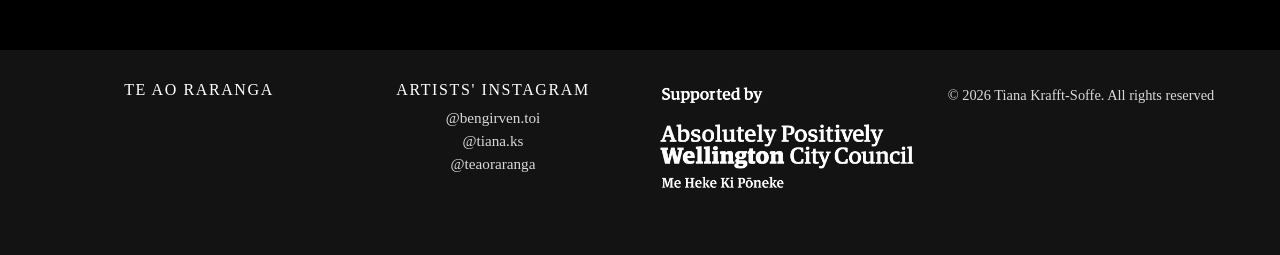
==== commit ad3932b6: "Update index.html" ====
--- a/index.html
+++ b/index.html
@@ -72,7 +72,7 @@
 
 <br><br>
 
- <h2 style="font-weight: 600;">Showing Nightly</h2> Saturday 29th August - Friday 4th September 7pm - 9:30pm
+ <h2 style="font-weight: 600;">Showing Nightly</h2> Saturday 29th August - Friday 4th September 6:30pm - 9:30pm
 
 <br><br>
 
